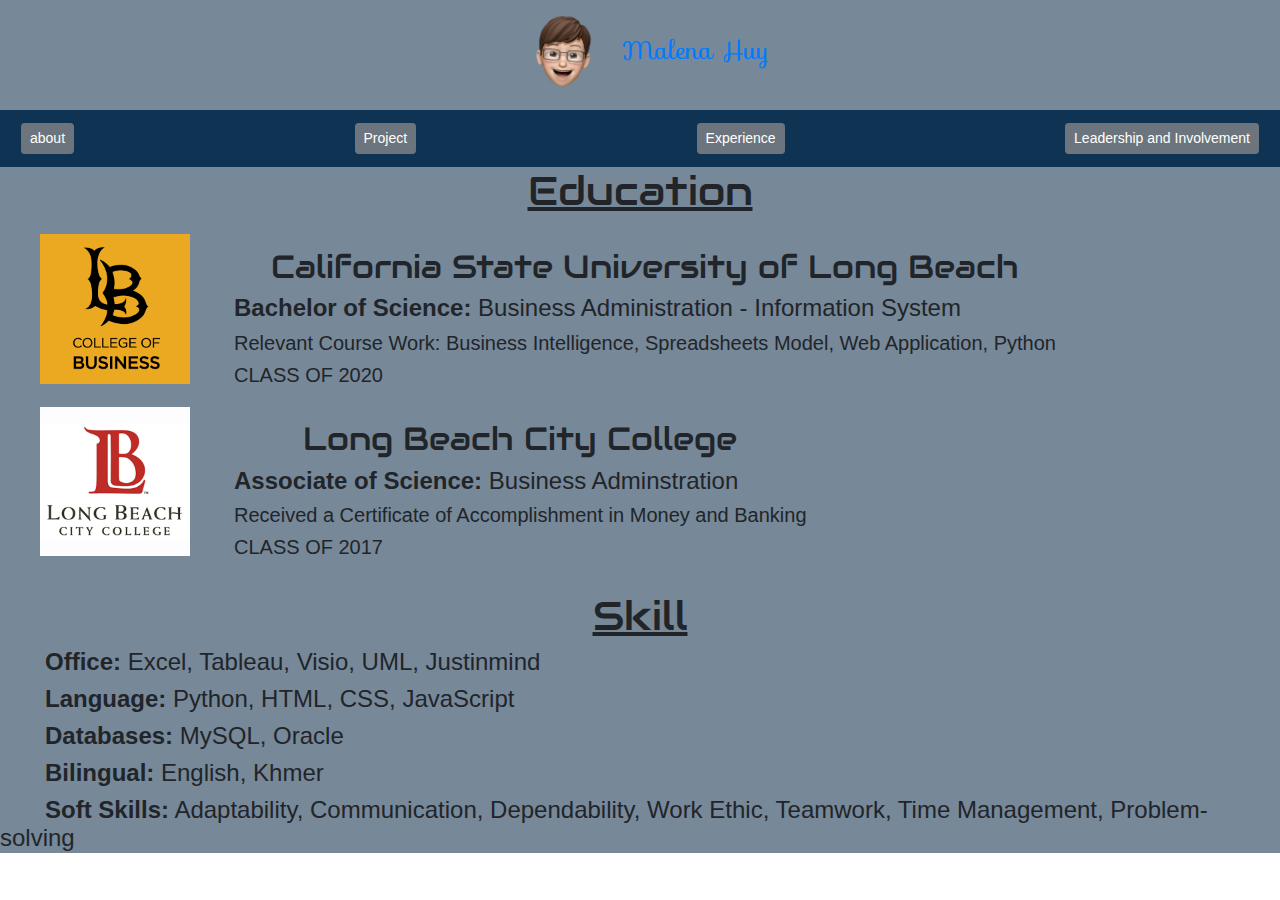
==== about/index.html @ 9cf6e296 "Working on linking to other linking pages" ====
<!DOCTYPE html>
<html lang="en">
<head>
    <meta charset="UTF-8">
    <meta name="viewport" content="width=device-width, initial-scale=1.0">
    <title>Malena Huy</title>
    <link rel="stylesheet" href="https://stackpath.bootstrapcdn.com/bootstrap/4.4.1/css/bootstrap.min.css" integrity="sha384-Vkoo8x4CGsO3+Hhxv8T/Q5PaXtkKtu6ug5TOeNV6gBiFeWPGFN9MuhOf23Q9Ifjh" crossorigin="anonymous">
    <link rel="stylesheet" href="https://fonts.googleapis.com/css?family=Audiowide|Sofia|Trirong">
    <link rel="stylesheet" href="https://fonts.googleapis.com/css?family=Sofia&effect=neon|outline|emboss|shadow-multiple">
    <link rel="stylesheet" type= "text/css" href="../style.css">
    <link rel="stylesheet" href="style.css">
</head>
<body>
    <div id="header">
        <div class="emojiAndName">
            <a href="../index.html"><img src="../img/emoji.png" alt="smallEmoji" class="emoji"></a>
            <a href="../index.html"><h1 class="font-effect-outline head">Malena Huy</h1></a>
        </div>
        <div class="navbar">
            <a href="" class="btn btn-secondary btn-sm">about</a>
            <a href="" class="btn btn-secondary btn-sm">Project</a>
            <a href="" class="btn btn-secondary btn-sm">Experience</a>
            <a href="" class="btn btn-secondary btn-sm">Leadership and Involvement </a>
        </div>
    </div>

    <div id = major>
        <h1 class="main">Education</h1>
        <div class = "flexbtwPicAndInfor">
            <img src="img/csulbLogo.png" alt= "picSchool" class="schoolImg">
            <div class="infor">
                <h2 class="school">California State University of Long Beach</h2>
                <h4 class="collegeInfor"><strong>Bachelor of Science:</strong> Business Administration - Information System</h4>
                <h5 class="relaventToMajor">Relevant Course Work: Business Intelligence, Spreadsheets Model, Web Application, Python</h5>
                <h5 class="relaventToMajor">CLASS OF 2020</h5>
            </div>
        </div>

        <div class = "flexbtwPicAndInfor">
            <img src="img/lbccLogo.png" alt= "picSchool" class="schoolImg">
            <div class="infor">
                <h2 class="school">Long Beach City College</h2>
                <h4 class="collegeInfor"><strong>Associate of Science:</strong> Business Adminstration</h4>
                <h5 class="relaventToMajor">Received a Certificate of Accomplishment in Money and Banking</h5>
                <h5 class="relaventToMajor">CLASS OF 2017</h5>
            </div>
        </div>
    </div>

    <div class="skill">
        <h1 class="main">Skill</h1>
        <div class="allSkill">
            <h4><strong>Office:</strong> Excel, Tableau, Visio, UML, Justinmind</h4>
            <h4><strong> Language:</strong> Python, HTML, CSS, JavaScript</h4>
            <h4><strong>Databases:</strong> MySQL, Oracle</h4>
            <h4><strong>Bilingual:</strong> English, Khmer</h4>
            <h4><strong>Soft Skills:</strong> Adaptability, Communication, Dependability, Work Ethic, Teamwork, Time Management, Problem-solving</h4>
        </div>

    </div>

   
    



    <script src="app.js"></script>
</body>
<footer>
    
</footer>
</html>
---- style.css ----
.emoji{
    width: 100px;
    height: auto; 
}

.head{
    font-family: "Sofia", sans-serif;
    font-size: 25px;
}

.emojiAndName{
    display: flex;
    flex-direction: row;
    align-items: center;
    justify-content: center;
    background-color:#778899;
}

.navbar{
    background-color: rgb(14, 51, 83);
    align-items: center;
    color: black;
}

a{
    margin: 5px;
}


.myPic{
    width: 250px;
    padding-top: 20px;
}



.nameMajor{
    display: flex;
    flex-direction: column;
    align-items: center;
    justify-content: center;
    margin-right: 10px;
}


#mainContent{
    display: flex;
    flex-direction: row;
    align-items: center;
    justify-content: center;
    background-color:#778899;
    padding: 5px;
    
}

.contantName{
    color: navy;
    text-transform: uppercase;
    text-shadow: 3px 3px 9px black;
    font-size: 50px;
    margin-right: 10px;
    font-family: "Audiowide", sans-serif;
}

.major1{
    /* display: flex;
    flex-direction: row; */
    text-align: center;
    /* align-items: center; */
    /* justify-content: center; */
    text-decoration: underline;
    font-family: "Audiowide", sans-serif;
}

.data3Pic{
    display: flex;
    flex-direction: left;
    width: 350px;
    background-color: #778899;
}

#contact{
    display: flex;
    flex-direction: row;
    align-items: center;
    justify-content: center;
    background-color: #778899;
}

.address{
    display: flex;
    flex-direction: row;
}

.homePic{
    width: 40px;
    
}

.first{
    padding-top: 10px;
}

.phonePic{
    width: 40px;
}

.emailPic{
    width: 40px;
}

.linkinPic{
    width: 40px;
    
}

.gitPic{
    width: 40px;
}

.contactInfor{
    display: flex;
    flex-direction: row;
    align-items: center;
    /* justify-content: center; */
    background-color:#778899;
    flex-direction: row;
    text-indent: 1.5em;
    padding-left: 50px;
    padding-right: 50px; 
    padding-bottom: 5px;
}

/* .adress{
    display:flex;
    flex-direction: column;
    align-items: center;
    justify-content: center;
} */

footer{
    background-color: #778899;
}

@media screen and (max-width:700px){
    #header {
        float: none;
        width: 100%;
    }
}

@media screen and (max-width: 516px){
    .emojiAndName{
        display: flex;
        flex-direction:column;
    }
    #header{
        display:flex;
        flex-direction: column;
    }
    .navbar{
        flex-direction: column;
    }

    #mainContent{
        flex-direction: column;
    }

    #contact{
        flex-direction: column-reverse
    }

  
}
---- about/style.css ----
#major{
    background-color: #778899;
}
.main{
    text-align: center;
    text-decoration: underline;
    font-family: "Audiowide", sans-serif;
    justify-content: center;
}

.school{
    text-align:center;
    font-family: "Audiowide", sans-serif;
}

.flexbtwPicAndInfor{
    display: flex;
    flex-direction: row;
    align-content: center;
    flex-direction: row;
    text-indent: 1.5em;
    padding-left: 40px;
    padding-right: 40px;
}

.schoolImg{
    width: 150px;
    align-self: center;
    
}

.infor{
    padding-left: 20px;
    padding-top: 25px;
    /* border-bottom: 25px; */
}

.skill{
    background-color: #778899;
    padding-top: 25px;
}

.allSkill{
    text-align: left;
    text-indent: 45px;
}

@media screen and (max-width:700px){
    #header {
        float: none;
        width: 100%;
    }
}

@media screen and (max-width: 516px){
    .flexbtwPicAndInfor{
        flex-direction: column;
    } 
}
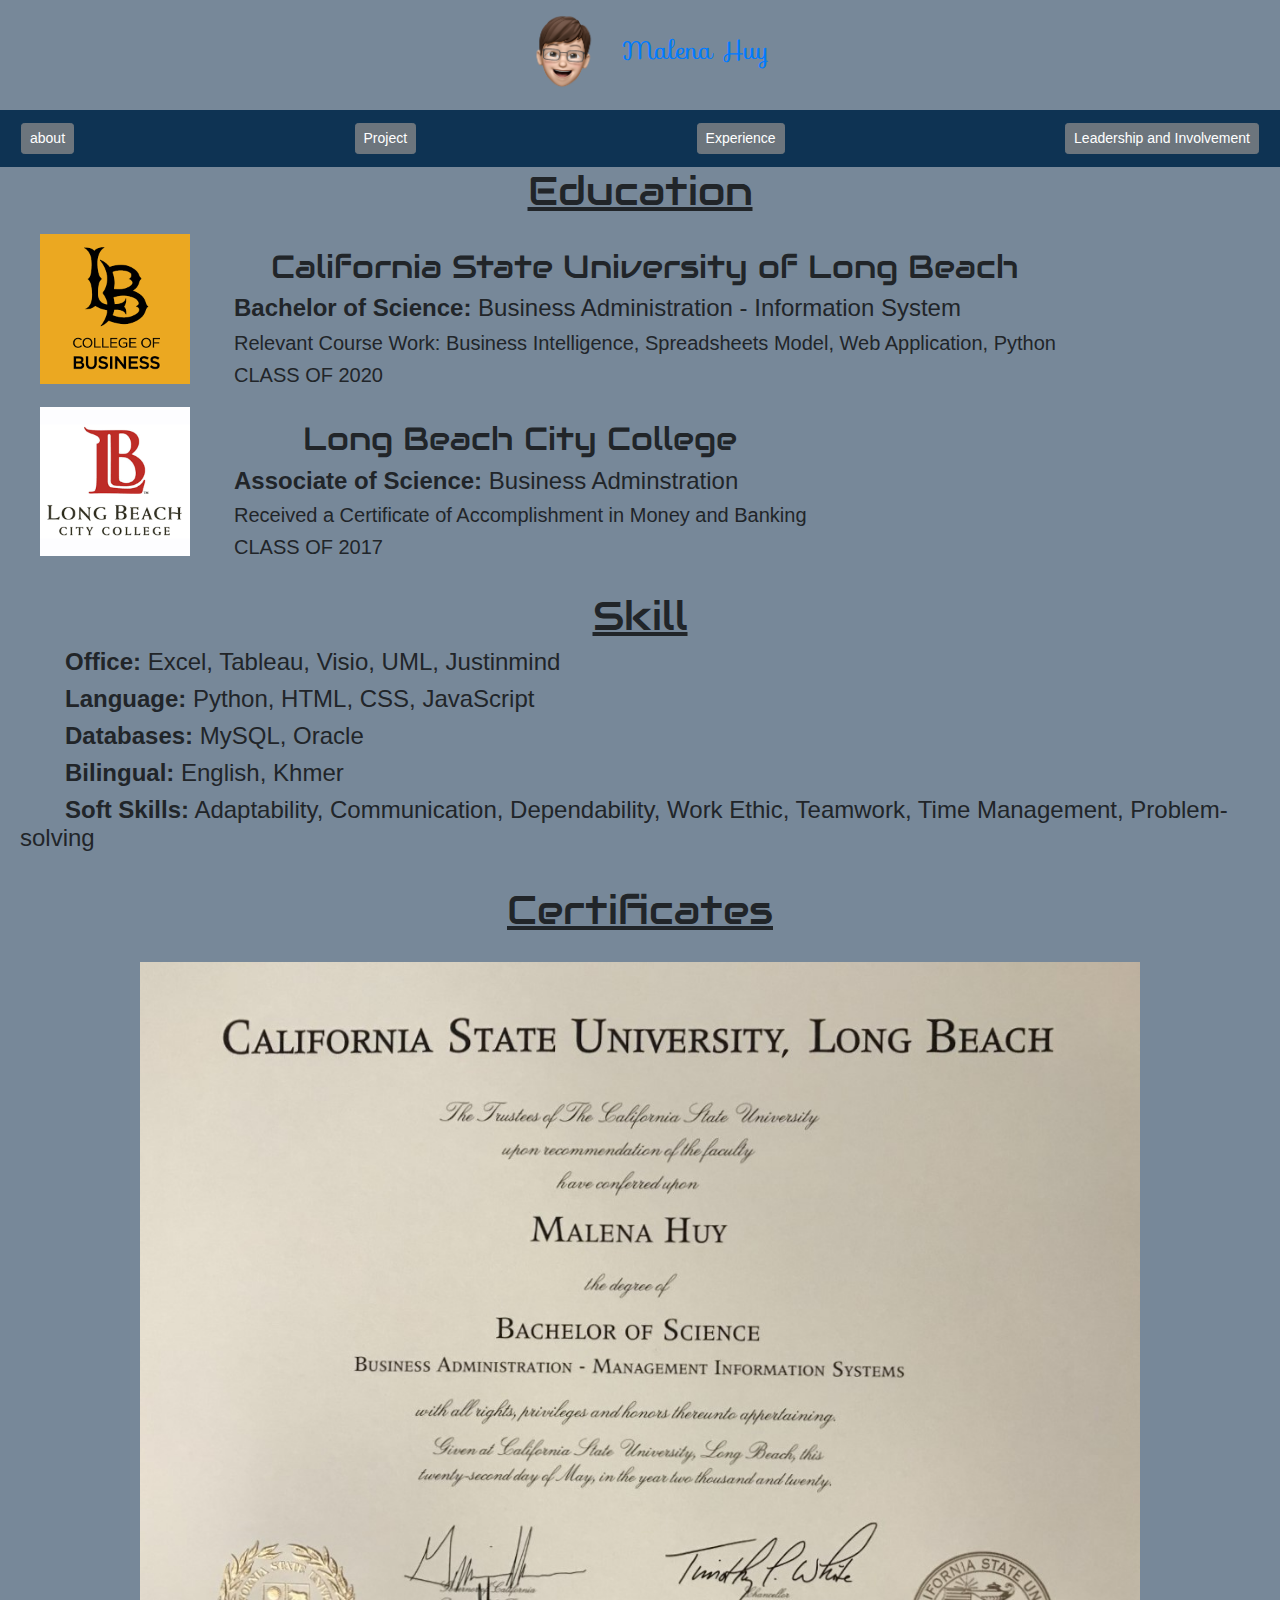
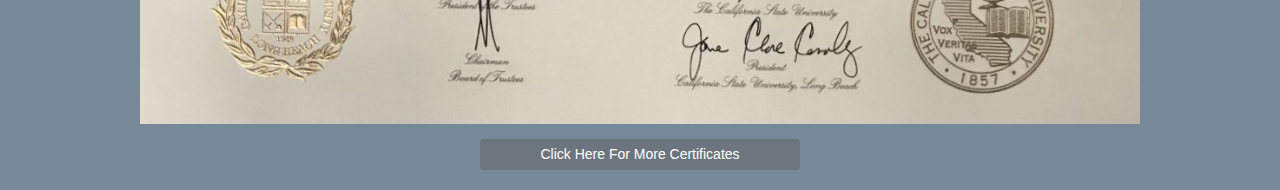
==== commit dd5dd248: "Finished about page" ====
--- a/about/index.html
+++ b/about/index.html
@@ -56,7 +56,18 @@
             <h4><strong>Bilingual:</strong> English, Khmer</h4>
             <h4><strong>Soft Skills:</strong> Adaptability, Communication, Dependability, Work Ethic, Teamwork, Time Management, Problem-solving</h4>
         </div>
+    </div>
 
+    <div class="certificate">
+        <h1 class="main">Certificates</h1>
+        <div class="photo">
+            <img src="img/001.jpg" alt="" class="certificatePhoto">
+            <div id="frection"></div>
+            <div class="centerButton">
+                <button id="clickButton" class="btn btn-secondary btn-sm text primary">Click Here For More Certificates</button>
+            </div>
+            
+        </div>
     </div>
 
    
--- a/about/style.css
+++ b/about/style.css
@@ -38,11 +38,35 @@
 .skill{
     background-color: #778899;
     padding-top: 25px;
+    padding-bottom: 25px;
 }
 
 .allSkill{
     text-align: left;
     text-indent: 45px;
+    padding-right: 20px;
+    padding-left: 20px;
+}
+
+.certificate{
+    background-color: #778899;
+}
+.certificatePhoto{
+    width: 1000px;
+    display: block;
+    margin-left: auto;
+    margin-right: auto;
+    padding-bottom: 15px;
+    padding-top: 20px;
+}
+
+.centerButton{
+    text-align: center;
+    padding-bottom: 20px;
+}
+
+#clickButton{
+    width: 25%;
 }
 
 @media screen and (max-width:700px){
@@ -57,3 +81,9 @@
         flex-direction: column;
     } 
 }
+
+@media screen and (max-width: 1020px){
+    .certificatePhoto{
+        width:400px;
+    }
+}
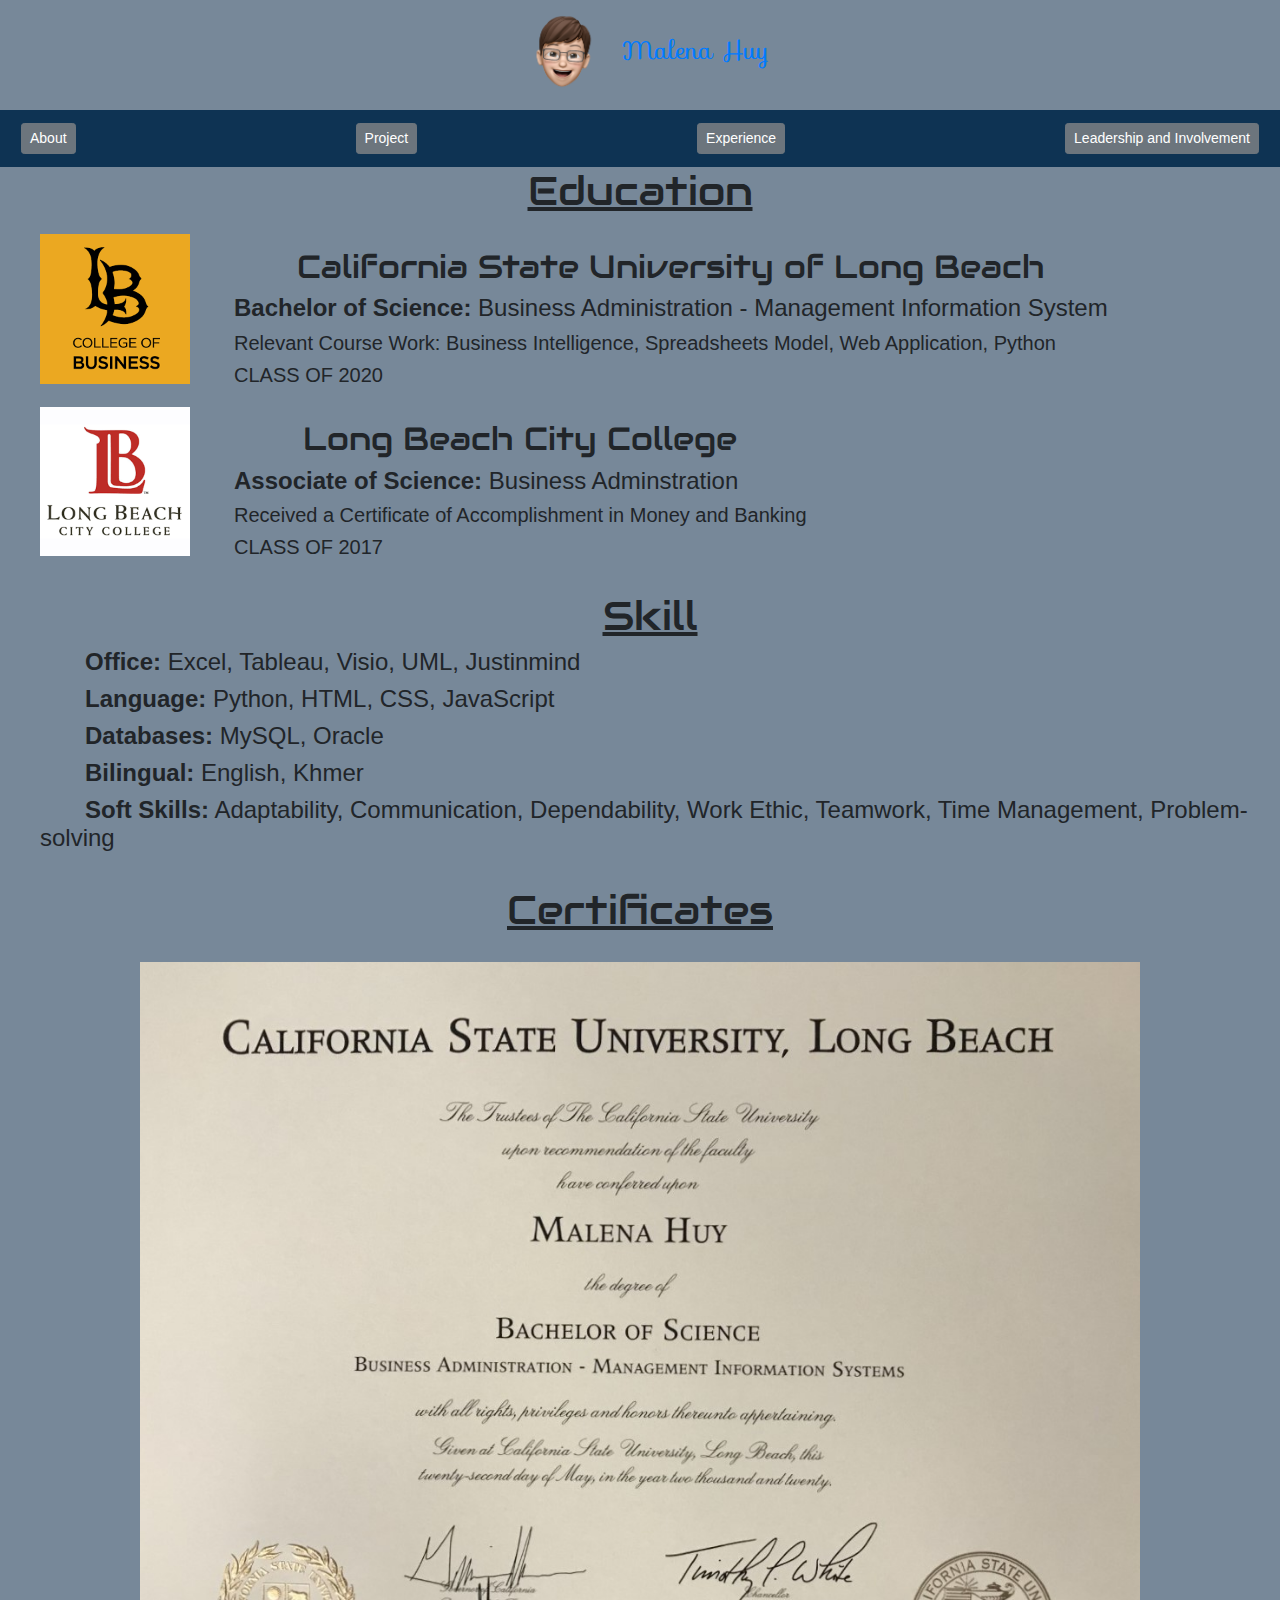
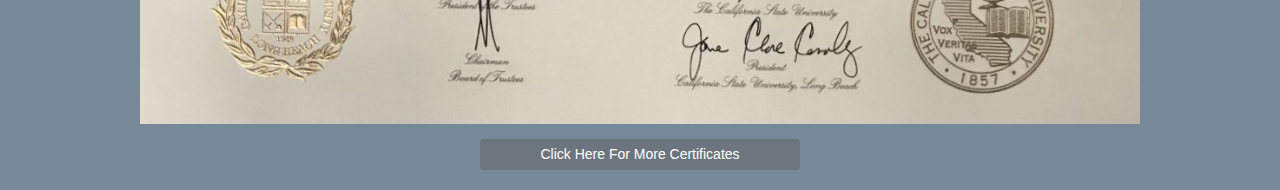
==== commit 3de2b3b1: "Finished" ====
--- a/about/index.html
+++ b/about/index.html
@@ -17,10 +17,10 @@
             <a href="../index.html"><h1 class="font-effect-outline head">Malena Huy</h1></a>
         </div>
         <div class="navbar">
-            <a href="" class="btn btn-secondary btn-sm">about</a>
-            <a href="" class="btn btn-secondary btn-sm">Project</a>
-            <a href="" class="btn btn-secondary btn-sm">Experience</a>
-            <a href="" class="btn btn-secondary btn-sm">Leadership and Involvement </a>
+            <a href="../about/index.html" class="btn btn-secondary btn-sm">About</a>
+            <a href="../project/index.html" class="btn btn-secondary btn-sm">Project</a>
+            <a href="../experience/index.html" class="btn btn-secondary btn-sm">Experience</a>
+            <a href="../leadershipAndInvolvement/index.html" class="btn btn-secondary btn-sm">Leadership and Involvement </a>
         </div>
     </div>
 
@@ -30,7 +30,7 @@
             <img src="img/csulbLogo.png" alt= "picSchool" class="schoolImg">
             <div class="infor">
                 <h2 class="school">California State University of Long Beach</h2>
-                <h4 class="collegeInfor"><strong>Bachelor of Science:</strong> Business Administration - Information System</h4>
+                <h4 class="collegeInfor"><strong>Bachelor of Science:</strong> Business Administration - Management Information System</h4>
                 <h5 class="relaventToMajor">Relevant Course Work: Business Intelligence, Spreadsheets Model, Web Application, Python</h5>
                 <h5 class="relaventToMajor">CLASS OF 2020</h5>
             </div>
--- a/about/style.css
+++ b/about/style.css
@@ -39,6 +39,7 @@
     background-color: #778899;
     padding-top: 25px;
     padding-bottom: 25px;
+    padding-left: 20px;
 }
 
 .allSkill{
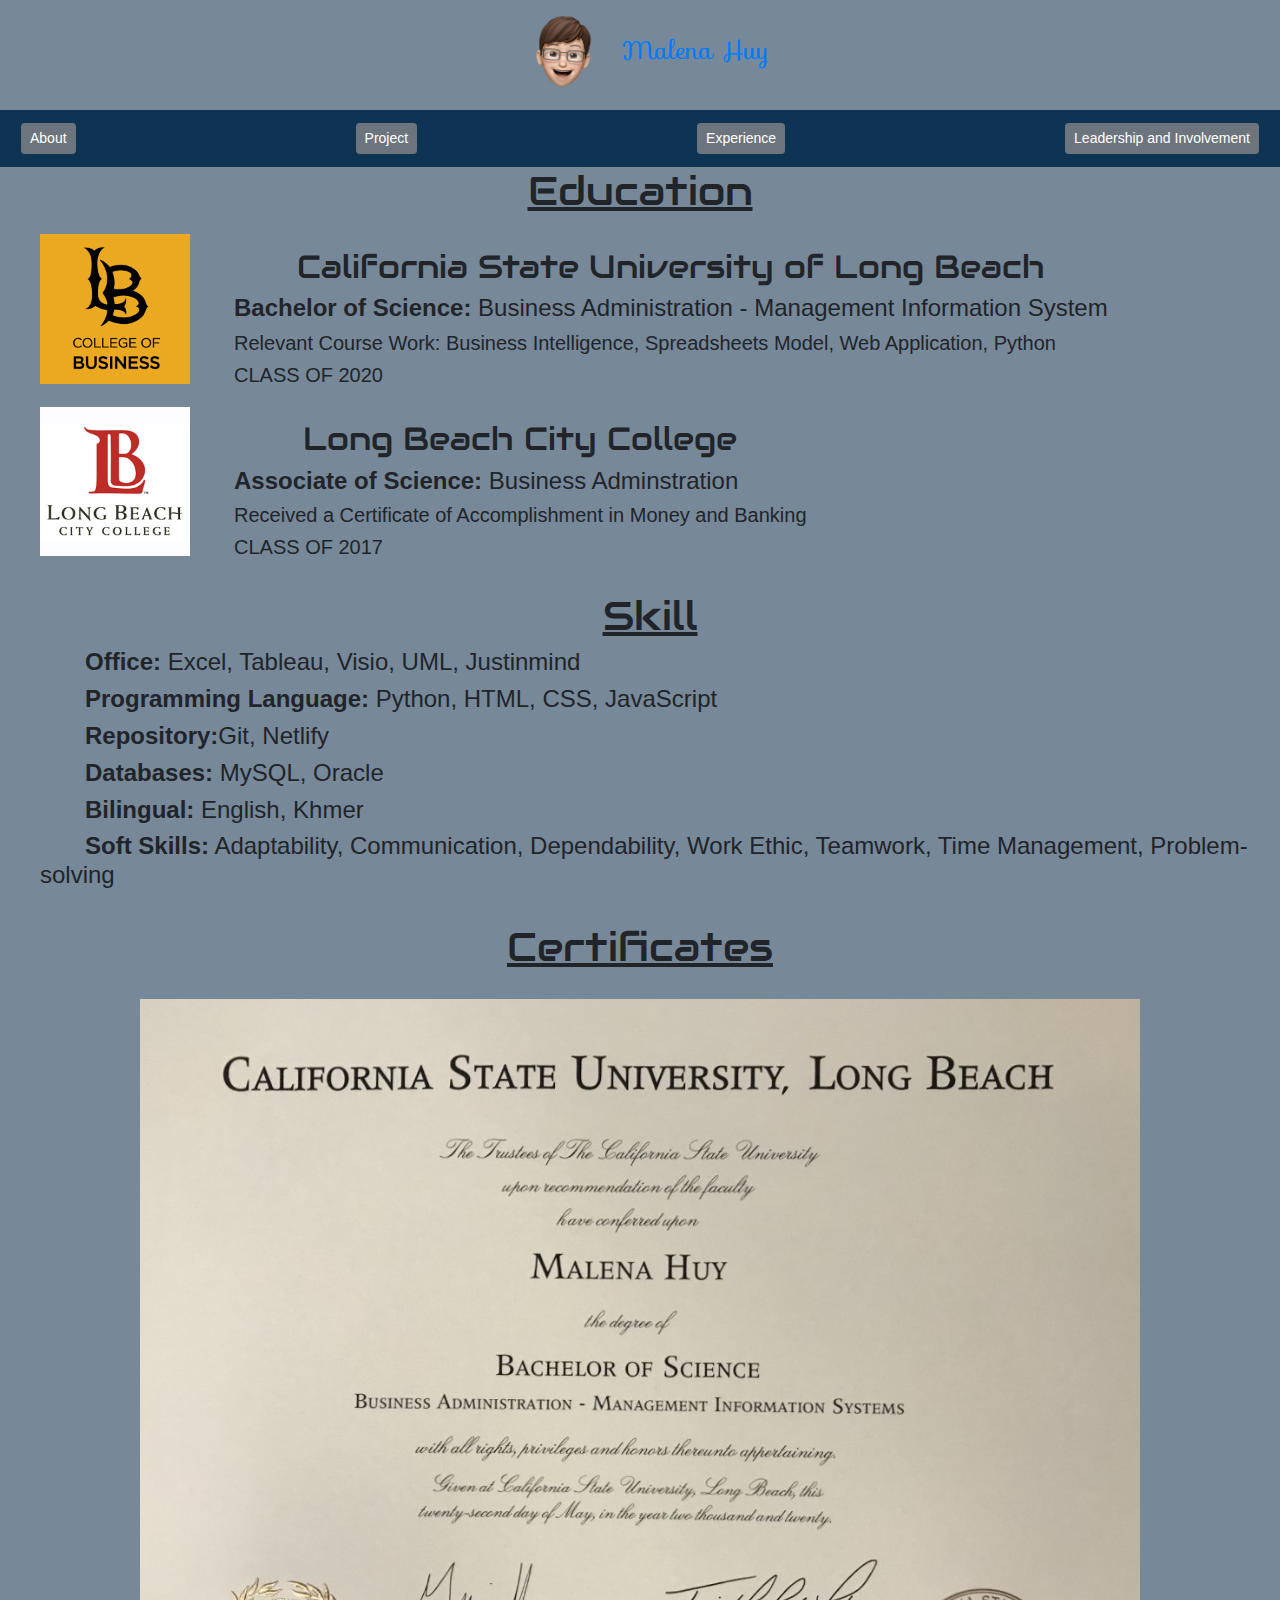
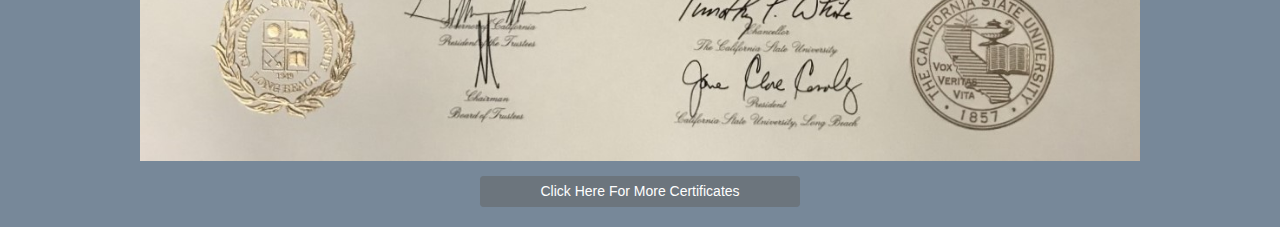
==== commit 9cda44ea: "Changed About in skill part" ====
--- a/about/index.html
+++ b/about/index.html
@@ -51,7 +51,8 @@
         <h1 class="main">Skill</h1>
         <div class="allSkill">
             <h4><strong>Office:</strong> Excel, Tableau, Visio, UML, Justinmind</h4>
-            <h4><strong> Language:</strong> Python, HTML, CSS, JavaScript</h4>
+            <h4><strong>Programming Language:</strong> Python, HTML, CSS, JavaScript</h4>
+            <h4><strong>Repository:</strong>Git, Netlify</h4>
             <h4><strong>Databases:</strong> MySQL, Oracle</h4>
             <h4><strong>Bilingual:</strong> English, Khmer</h4>
             <h4><strong>Soft Skills:</strong> Adaptability, Communication, Dependability, Work Ethic, Teamwork, Time Management, Problem-solving</h4>
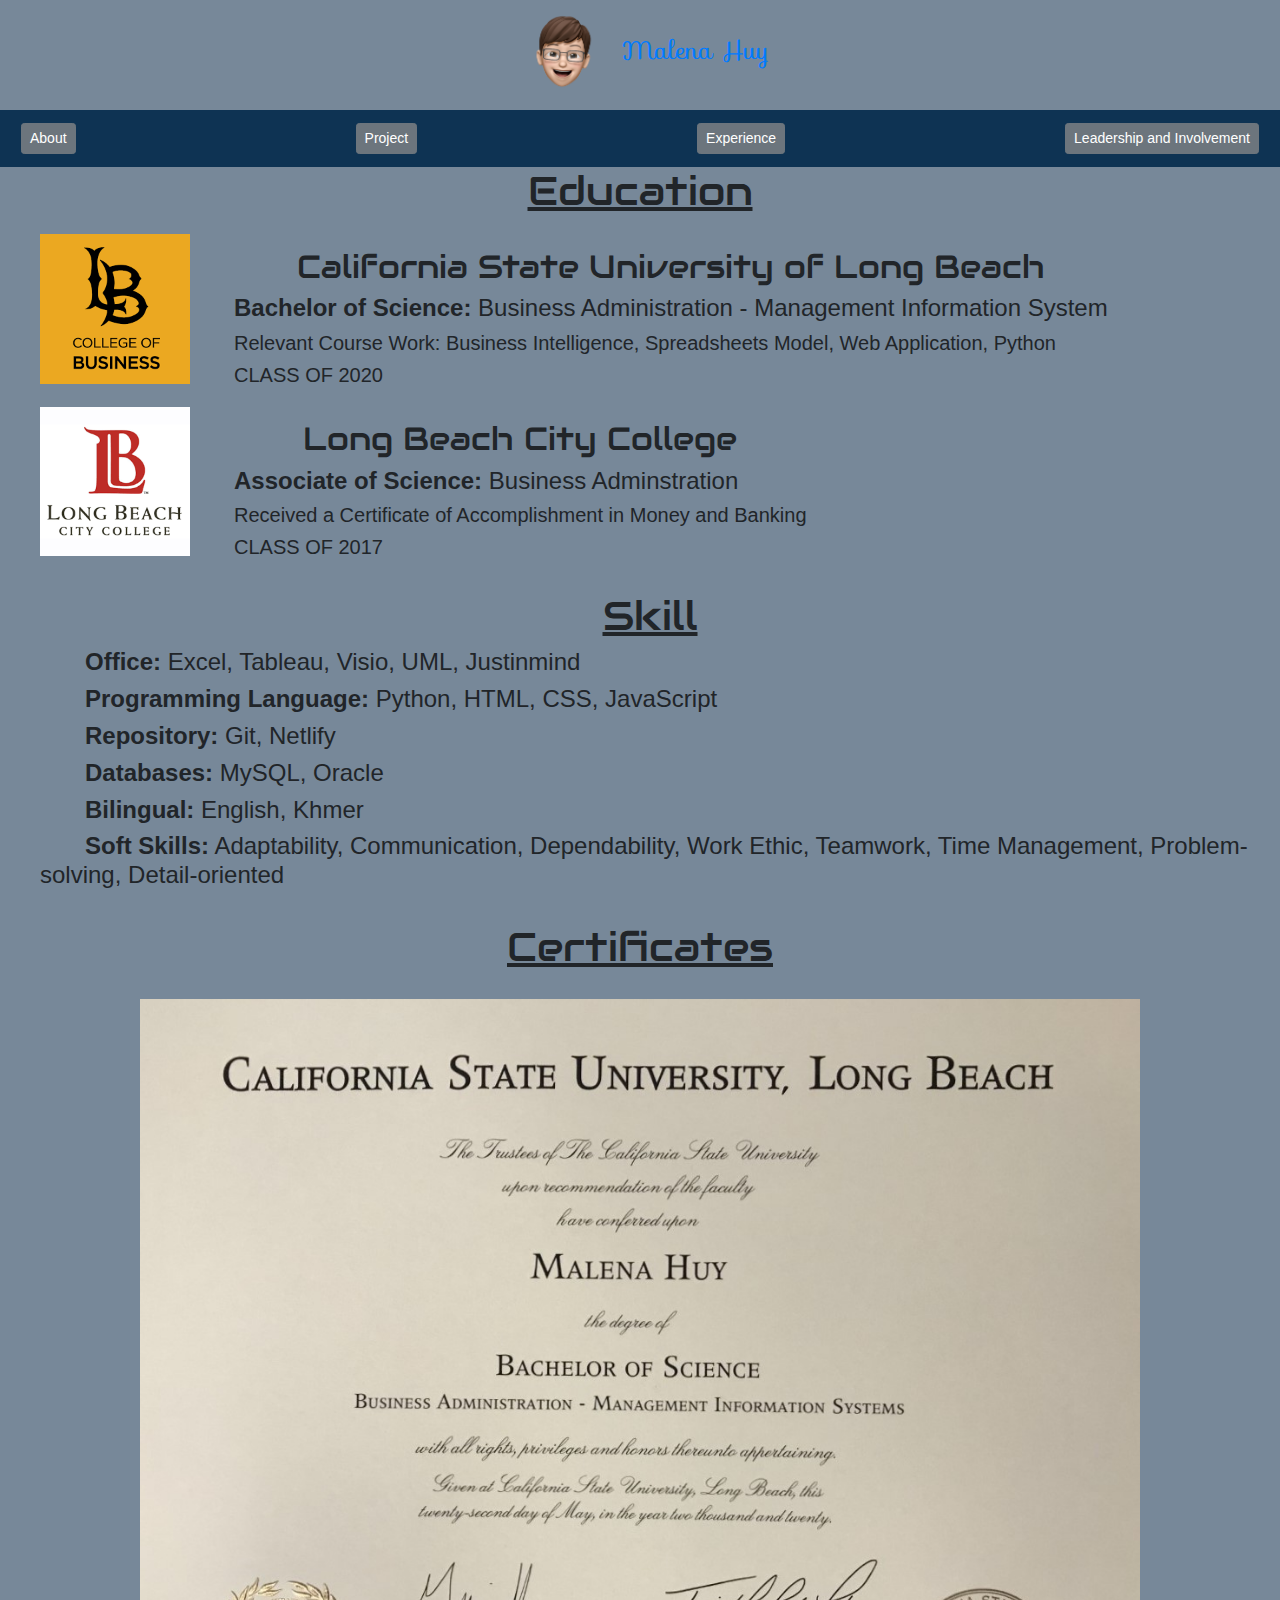
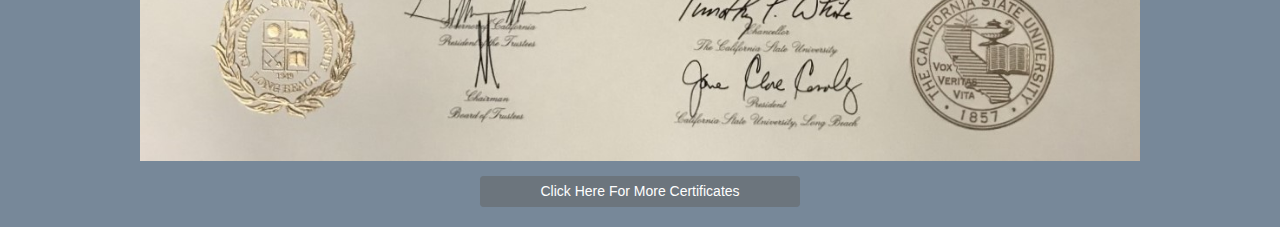
==== commit 3ebe9357: "edit some errors" ====
--- a/about/index.html
+++ b/about/index.html
@@ -52,10 +52,10 @@
         <div class="allSkill">
             <h4><strong>Office:</strong> Excel, Tableau, Visio, UML, Justinmind</h4>
             <h4><strong>Programming Language:</strong> Python, HTML, CSS, JavaScript</h4>
-            <h4><strong>Repository:</strong>Git, Netlify</h4>
+            <h4><strong>Repository:</strong> Git, Netlify</h4>
             <h4><strong>Databases:</strong> MySQL, Oracle</h4>
             <h4><strong>Bilingual:</strong> English, Khmer</h4>
-            <h4><strong>Soft Skills:</strong> Adaptability, Communication, Dependability, Work Ethic, Teamwork, Time Management, Problem-solving</h4>
+            <h4><strong>Soft Skills:</strong> Adaptability, Communication, Dependability, Work Ethic, Teamwork, Time Management, Problem-solving, Detail-oriented</h4>
         </div>
     </div>
 
--- a/about/style.css
+++ b/about/style.css
@@ -85,6 +85,6 @@
 
 @media screen and (max-width: 1020px){
     .certificatePhoto{
-        width:400px;
+        width:300px;
     }
 }
